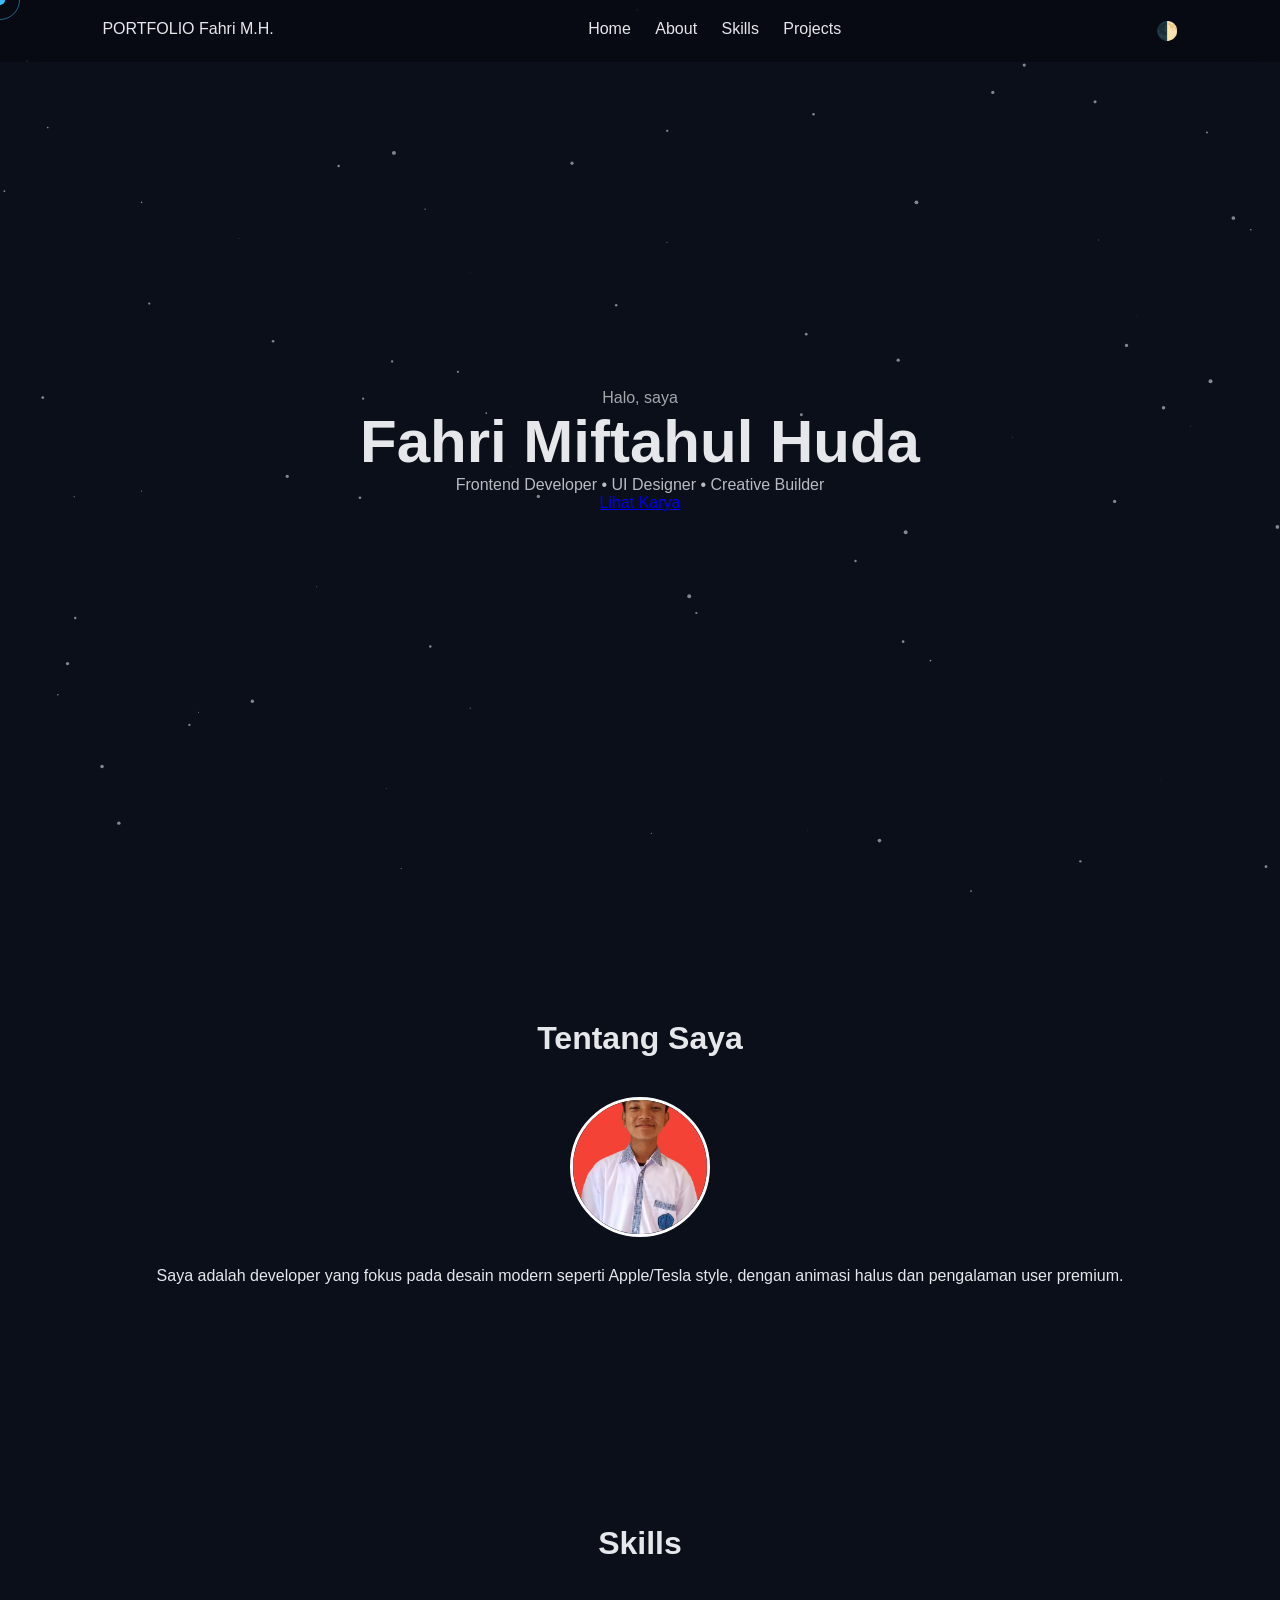
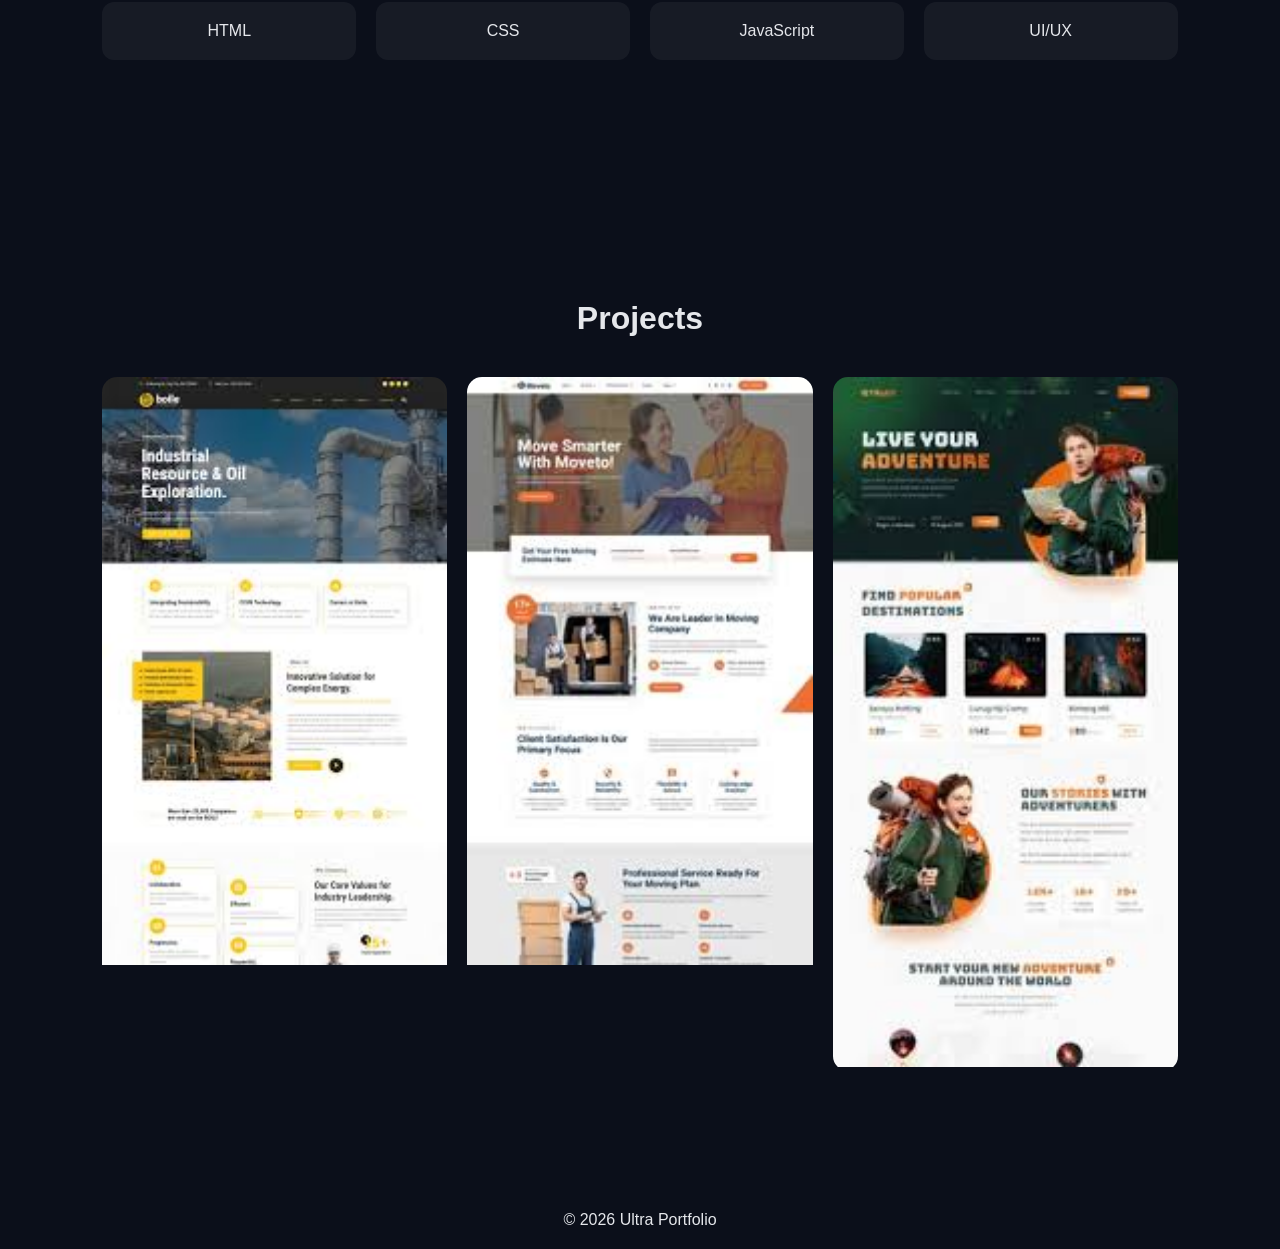
==== index.html @ b2120811 "Add files via upload" ====
<!DOCTYPE html>
<html lang="id">

<head>
    <meta charset="UTF-8" />
    <meta name="viewport" content="width=device-width, initial-scale=1.0" />
    <title>Ultra Portfolio</title>
    <link rel="stylesheet" href="style.css">
</head>

<body>

    <!-- CURSOR -->
    <div class="cursor"></div>
    <div class="cursor-glow"></div>

    <!-- PARTICLE BACKGROUND -->
    <canvas id="particleCanvas"></canvas>

    <!-- NAV -->
    <nav>
        <div class="logo">PORTFOLIO Fahri M.H.</div>

        <div class="menu">
            <a href="#home">Home</a>
            <a href="#about">About</a>
            <a href="#skills">Skills</a>
            <a href="#projects">Projects</a>
        </div>

        <button id="toggleMode">🌓</button>
    </nav>

    <!-- HERO -->
    <header id="home">
        <div class="hero parallax">
            <p class="sub">Halo, saya</p>
            <h1 class="title">Fahri Miftahul Huda</h1>
            <p class="desc">Frontend Developer • UI Designer • Creative Builder</p>
            <a href="#projects" class="btn">Lihat Karya</a>
        </div>
    </header>

    <!-- ABOUT -->
    <section id="about" class="reveal">
        <h2 class="section-title">Tentang Saya</h2>

        <div class="about parallax">

            <!-- FOTO PROFILE -->
            <img src="/img/profile.jpg" alt="Foto Saya" class="profile">

            <div class="text">
                Saya adalah developer yang fokus pada desain modern seperti Apple/Tesla style,
                dengan animasi halus dan pengalaman user premium.
            </div>

        </div>
    </section>

    <!-- SKILLS -->
    <section id="skills" class="reveal">
        <h2 class="section-title">Skills</h2>

        <div class="skills">
            <div class="card">HTML</div>
            <div class="card">CSS</div>
            <div class="card">JavaScript</div>
            <div class="card">UI/UX</div>
        </div>
    </section>

    <!-- PROJECTS -->
    <section id="projects" class="reveal">
        <h2 class="section-title">Projects</h2>

        <div class="projects parallax">

            <div class="project">
                <img src="img/foto2.jpg">
                <div class="overlay">Landing Page</div>
            </div>

            <div class="project">
                <img src="img/foto3.jpg">
                <div class="overlay">UI Design</div>
            </div>

            <div class="project">
                <img src="img/foto4.jpg">
                <div class="overlay">Dashboard</div>
            </div>

        </div>
    </section>

    <footer>
        <p>© 2026 Ultra Portfolio</p>
    </footer>

    <!-- PARTICLE -->
    <script>
        const canvas = document.getElementById("particleCanvas");
        const ctx = canvas.getContext("2d");

        canvas.width = window.innerWidth;
        canvas.height = window.innerHeight;

        let particles = [];

        for (let i = 0; i < 80; i++) {
            particles.push({
                x: Math.random() * canvas.width,
                y: Math.random() * canvas.height,
                r: Math.random() * 2,
                dx: (Math.random() - 0.5) * 0.5,
                dy: (Math.random() - 0.5) * 0.5
            });
        }

        function animate() {
            ctx.clearRect(0, 0, canvas.width, canvas.height);
            ctx.fillStyle = "rgba(255,255,255,0.5)";

            particles.forEach(p => {
                ctx.beginPath();
                ctx.arc(p.x, p.y, p.r, 0, Math.PI * 2);
                ctx.fill();

                p.x += p.dx;
                p.y += p.dy;

                if (p.x < 0 || p.x > canvas.width) p.dx *= -1;
                if (p.y < 0 || p.y > canvas.height) p.dy *= -1;
            });

            requestAnimationFrame(animate);
        }
        animate();
    </script>

    <!-- CURSOR + SCROLL + MODE + PARALLAX -->
    <script>
        // CURSOR
        const cursor = document.querySelector(".cursor");
        const glow = document.querySelector(".cursor-glow");

        document.addEventListener("mousemove", (e) => {
            cursor.style.left = e.clientX + "px";
            cursor.style.top = e.clientY + "px";

            glow.style.left = e.clientX + "px";
            glow.style.top = e.clientY + "px";
        });

        // RIPPLE CLICK
        document.addEventListener("click", (e) => {
            const ripple = document.createElement("span");
            ripple.className = "ripple";
            ripple.style.left = e.clientX + "px";
            ripple.style.top = e.clientY + "px";
            document.body.appendChild(ripple);
            setTimeout(() => ripple.remove(), 600);
        });

        // SCROLL REVEAL
        const reveals = document.querySelectorAll(".reveal");

        window.addEventListener("scroll", () => {
            reveals.forEach(el => {
                const top = el.getBoundingClientRect().top;
                if (top < window.innerHeight - 100) {
                    el.classList.add("active");
                }
            });
        });

        // DARK / LIGHT MODE
        document.getElementById("toggleMode").onclick = () => {
            document.body.classList.toggle("light");
        };

        // PARALLAX
        document.addEventListener("mousemove", (e) => {
            document.querySelectorAll(".parallax").forEach(el => {
                let speed = 20;
                let x = (window.innerWidth - e.pageX) / speed;
                let y = (window.innerHeight - e.pageY) / speed;
                el.style.transform = `translate(${x}px,${y}px)`;
            });
        });
    </script>

</body>

</html>
---- style.css ----
* {
    margin: 0;
    padding: 0;
    box-sizing: border-box;
    font-family: 'Poppins', sans-serif;
}

/* THEME */
body {
    background: #0b0f1a;
    color: #e5e7eb;
    overflow-x: hidden;
    transition: 0.4s;
}

body.light {
    background: #f5f7fb;
    color: #111;
}

/* PARTICLE */
#particleCanvas {
    position: fixed;
    top: 0;
    left: 0;
    z-index: -3;
}

/* CURSOR */
.cursor {
    width: 10px;
    height: 10px;
    background: #38bdf8;
    border-radius: 50%;
    position: fixed;
    pointer-events: none;
    transform: translate(-50%, -50%);
    z-index: 9999;
}

.cursor-glow {
    width: 40px;
    height: 40px;
    border: 1px solid #38bdf8;
    border-radius: 50%;
    position: fixed;
    pointer-events: none;
    transform: translate(-50%, -50%);
    z-index: 9998;
    opacity: 0.5;
}

/* NAV */
nav {
    position: fixed;
    top: 0;
    width: 100%;
    display: flex;
    justify-content: space-between;
    padding: 20px 8%;
    backdrop-filter: blur(10px);
    background: rgba(0, 0, 0, 0.3);
    z-index: 1000;
}

.menu a {
    margin: 0 10px;
    text-decoration: none;
    color: inherit;
}

#toggleMode {
    background: none;
    border: none;
    font-size: 18px;
    cursor: pointer;
}

/* HERO */
header {
    height: 100vh;
    display: flex;
    justify-content: center;
    align-items: center;
    text-align: center;
}

.title {
    font-size: 60px;
}

.sub {
    opacity: 0.7
}

.desc {
    opacity: 0.8
}

/* SECTION */
section {
    padding: 120px 8%;
}

.section-title {
    text-align: center;
    font-size: 32px;
    margin-bottom: 40px;
}

/* SKILLS */
.skills {
    display: grid;
    grid-template-columns: repeat(auto-fit, minmax(150px, 1fr));
    gap: 20px;
}

.card {
    padding: 20px;
    background: rgba(255, 255, 255, 0.05);
    text-align: center;
    border-radius: 12px;
    transition: 0.3s;
}

.card:hover {
    transform: translateY(-10px);
}

/* PROJECT */
.projects {
    display: grid;
    grid-template-columns: repeat(auto-fit, minmax(250px, 1fr));
    gap: 20px;
}

.project {
    position: relative;
    overflow: hidden;
    border-radius: 15px;
}

.project img {
    width: 100%;
    transition: 0.5s;
}

.project:hover img {
    transform: scale(1.1);
}

.overlay {
    position: absolute;
    inset: 0;
    display: flex;
    justify-content: center;
    align-items: center;
    background: rgba(0, 0, 0, 0.6);
    opacity: 0;
    transition: 0.4s;
}

.project:hover .overlay {
    opacity: 1;
}

/* SCROLL REVEAL */
.reveal {
    opacity: 0;
    transform: translateY(50px);
    transition: 0.8s;
}

.reveal.active {
    opacity: 1;
    transform: translateY(0);
}

/* RIPPLE */
.ripple {
    position: fixed;
    width: 20px;
    height: 20px;
    background: #38bdf8;
    border-radius: 50%;
    transform: translate(-50%, -50%);
    animation: ripple 0.6s linear;
    pointer-events: none;
}

@keyframes ripple {
    to {
        transform: translate(-50%, -50%) scale(20);
        opacity: 0;
    }
}

.about {
    text-align: center;
}

.profile {
    width: 140px;
    height: 140px;
    border-radius: 50%;
    object-fit: cover;
    display: block;
    margin: 20px auto;
    border: 3px solid white;
}

.text {
    margin-top: 30px;
}

footer {
    width: 100%;
    padding: 20px;
    text-align: center;
}
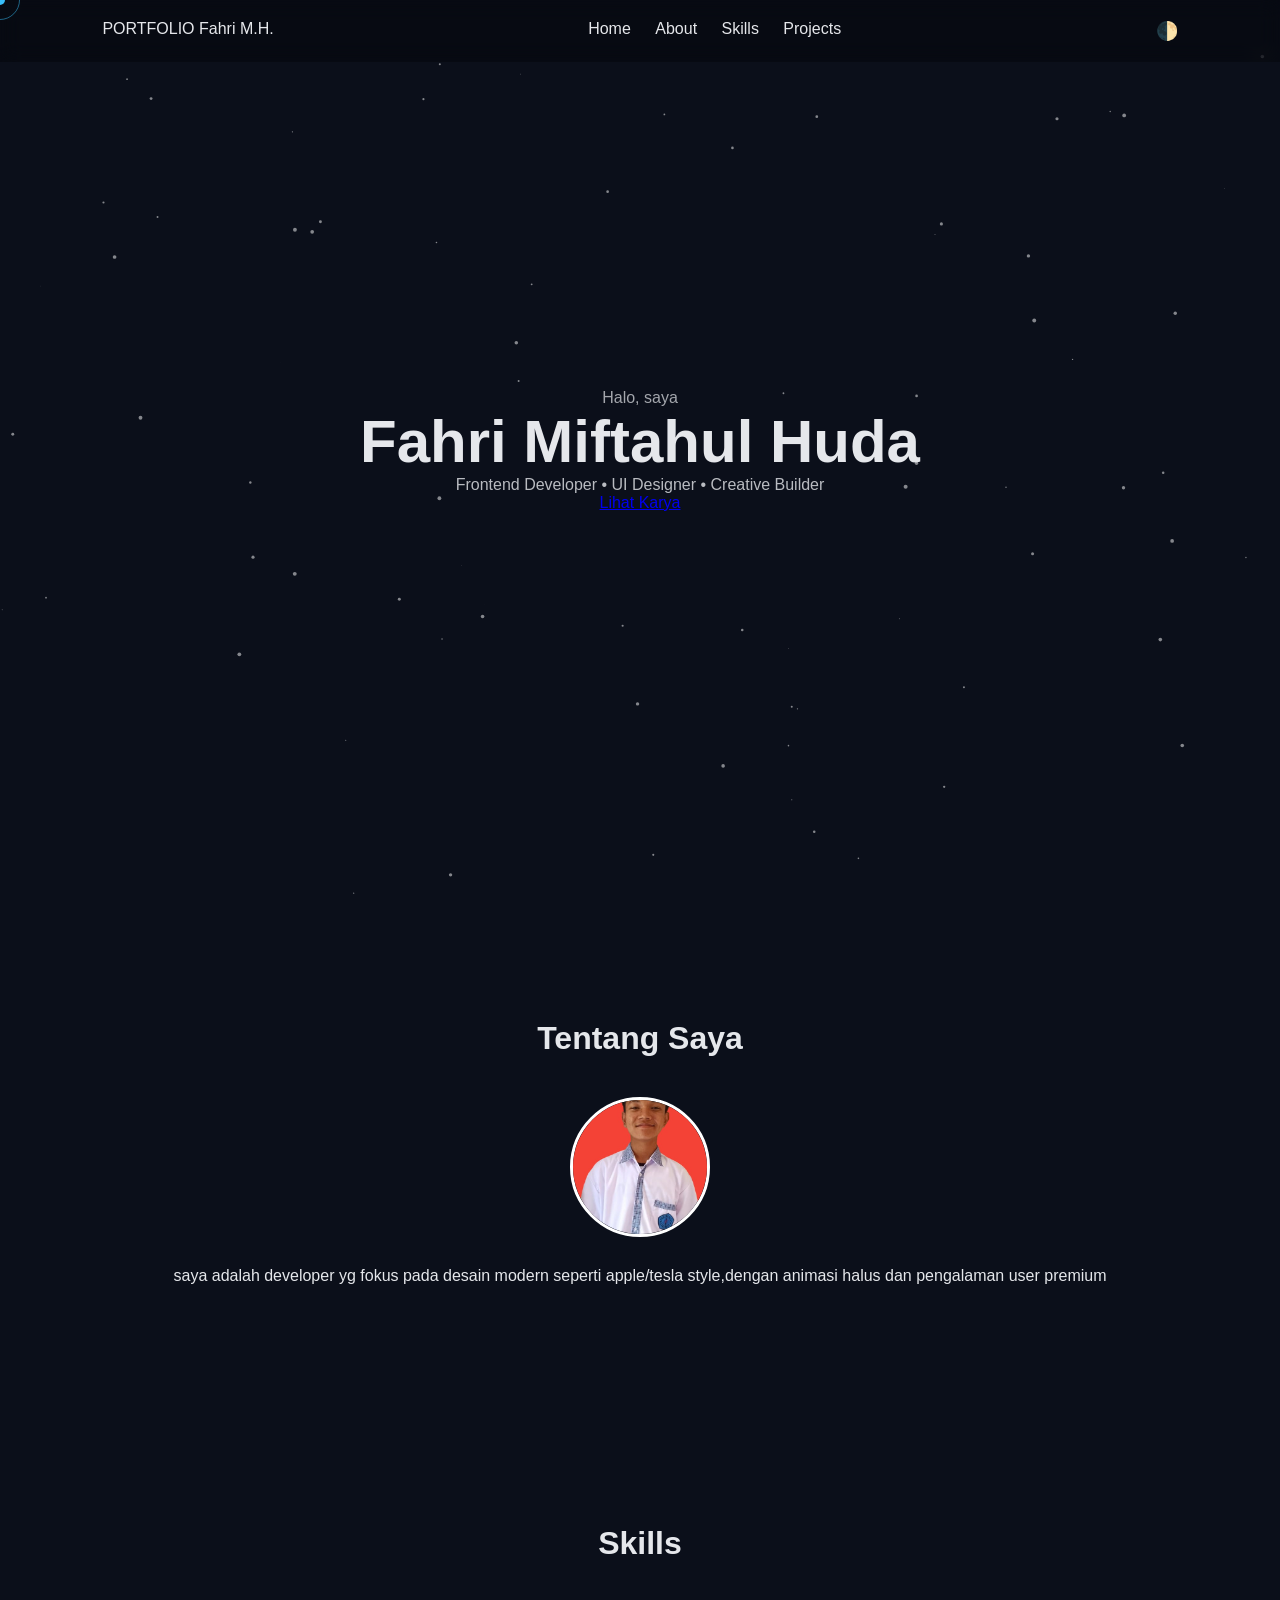
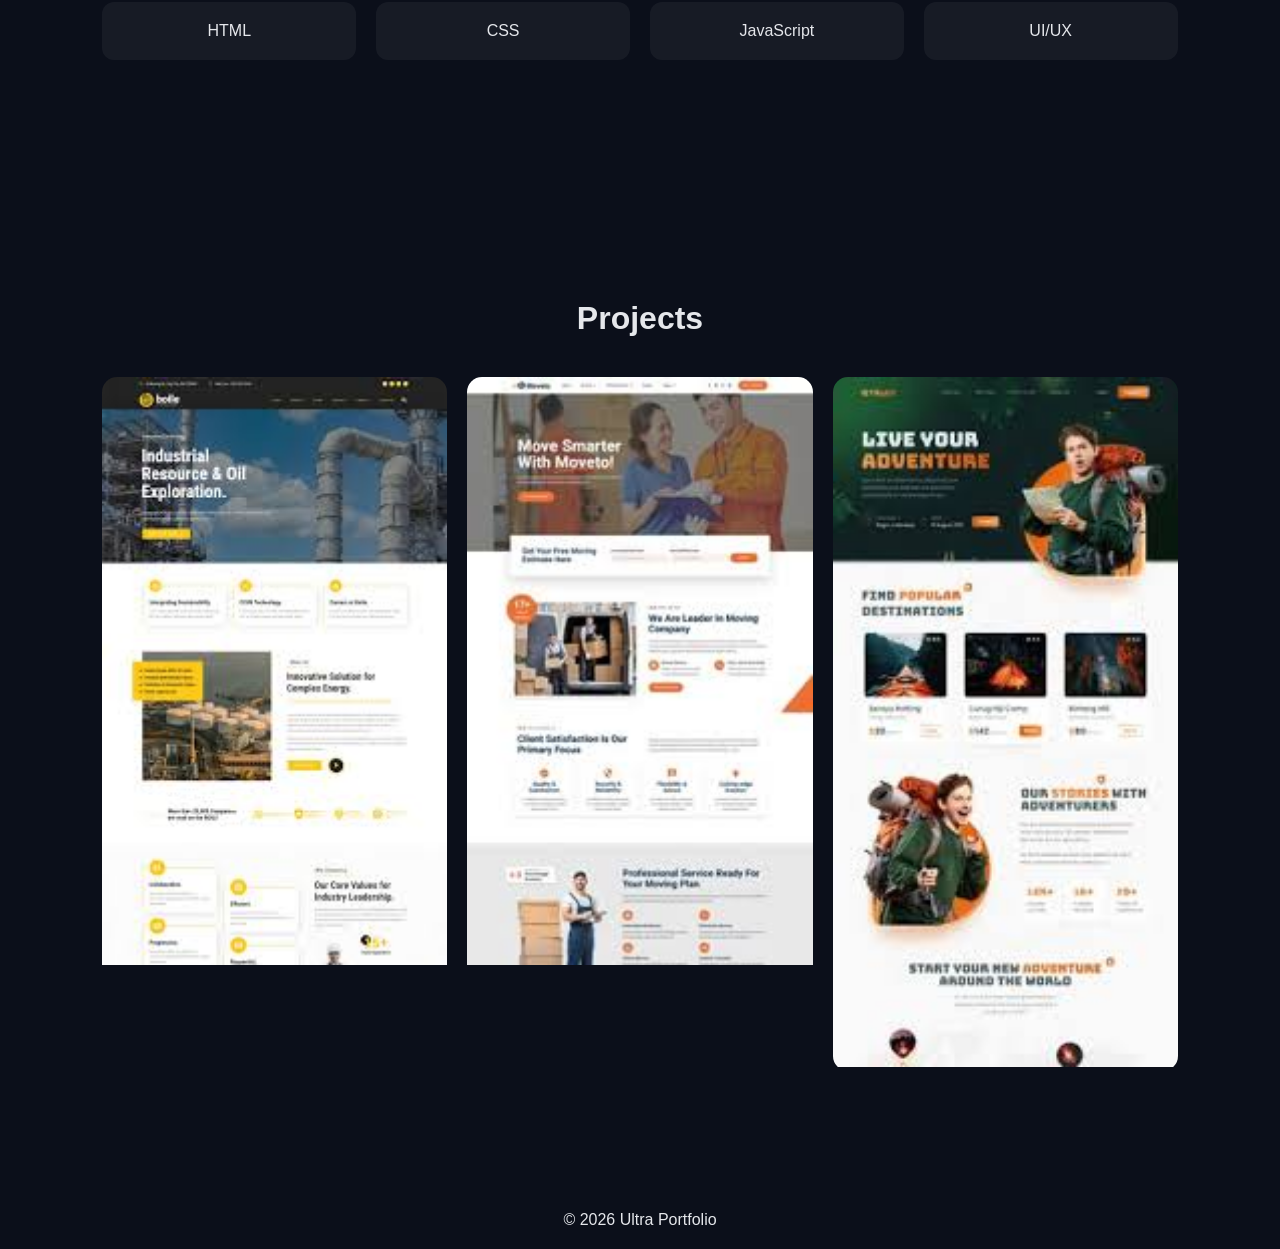
==== commit dce6d233: "mmk" ====
--- a/index.html
+++ b/index.html
@@ -1,196 +1,199 @@
-<!DOCTYPE html>
-<html lang="id">
-
-<head>
-    <meta charset="UTF-8" />
-    <meta name="viewport" content="width=device-width, initial-scale=1.0" />
-    <title>Ultra Portfolio</title>
-    <link rel="stylesheet" href="style.css">
-</head>
-
-<body>
-
-    <!-- CURSOR -->
-    <div class="cursor"></div>
-    <div class="cursor-glow"></div>
-
-    <!-- PARTICLE BACKGROUND -->
-    <canvas id="particleCanvas"></canvas>
-
-    <!-- NAV -->
-    <nav>
-        <div class="logo">PORTFOLIO Fahri M.H.</div>
-
-        <div class="menu">
-            <a href="#home">Home</a>
-            <a href="#about">About</a>
-            <a href="#skills">Skills</a>
-            <a href="#projects">Projects</a>
-        </div>
-
-        <button id="toggleMode">🌓</button>
-    </nav>
-
-    <!-- HERO -->
-    <header id="home">
-        <div class="hero parallax">
-            <p class="sub">Halo, saya</p>
-            <h1 class="title">Fahri Miftahul Huda</h1>
-            <p class="desc">Frontend Developer • UI Designer • Creative Builder</p>
-            <a href="#projects" class="btn">Lihat Karya</a>
-        </div>
-    </header>
-
-    <!-- ABOUT -->
-    <section id="about" class="reveal">
-        <h2 class="section-title">Tentang Saya</h2>
-
-        <div class="about parallax">
-
-            <!-- FOTO PROFILE -->
-            <img src="/img/profile.jpg" alt="Foto Saya" class="profile">
-
-            <div class="text">
-                Saya adalah developer yang fokus pada desain modern seperti Apple/Tesla style,
-                dengan animasi halus dan pengalaman user premium.
-            </div>
-
-        </div>
-    </section>
-
-    <!-- SKILLS -->
-    <section id="skills" class="reveal">
-        <h2 class="section-title">Skills</h2>
-
-        <div class="skills">
-            <div class="card">HTML</div>
-            <div class="card">CSS</div>
-            <div class="card">JavaScript</div>
-            <div class="card">UI/UX</div>
-        </div>
-    </section>
-
-    <!-- PROJECTS -->
-    <section id="projects" class="reveal">
-        <h2 class="section-title">Projects</h2>
-
-        <div class="projects parallax">
-
-            <div class="project">
-                <img src="img/foto2.jpg">
-                <div class="overlay">Landing Page</div>
-            </div>
-
-            <div class="project">
-                <img src="img/foto3.jpg">
-                <div class="overlay">UI Design</div>
-            </div>
-
-            <div class="project">
-                <img src="img/foto4.jpg">
-                <div class="overlay">Dashboard</div>
-            </div>
-
-        </div>
-    </section>
-
-    <footer>
-        <p>© 2026 Ultra Portfolio</p>
-    </footer>
-
-    <!-- PARTICLE -->
-    <script>
-        const canvas = document.getElementById("particleCanvas");
-        const ctx = canvas.getContext("2d");
-
-        canvas.width = window.innerWidth;
-        canvas.height = window.innerHeight;
-
-        let particles = [];
-
-        for (let i = 0; i < 80; i++) {
-            particles.push({
-                x: Math.random() * canvas.width,
-                y: Math.random() * canvas.height,
-                r: Math.random() * 2,
-                dx: (Math.random() - 0.5) * 0.5,
-                dy: (Math.random() - 0.5) * 0.5
-            });
-        }
-
-        function animate() {
-            ctx.clearRect(0, 0, canvas.width, canvas.height);
-            ctx.fillStyle = "rgba(255,255,255,0.5)";
-
-            particles.forEach(p => {
-                ctx.beginPath();
-                ctx.arc(p.x, p.y, p.r, 0, Math.PI * 2);
-                ctx.fill();
-
-                p.x += p.dx;
-                p.y += p.dy;
-
-                if (p.x < 0 || p.x > canvas.width) p.dx *= -1;
-                if (p.y < 0 || p.y > canvas.height) p.dy *= -1;
-            });
-
-            requestAnimationFrame(animate);
-        }
-        animate();
-    </script>
-
-    <!-- CURSOR + SCROLL + MODE + PARALLAX -->
-    <script>
-        // CURSOR
-        const cursor = document.querySelector(".cursor");
-        const glow = document.querySelector(".cursor-glow");
-
-        document.addEventListener("mousemove", (e) => {
-            cursor.style.left = e.clientX + "px";
-            cursor.style.top = e.clientY + "px";
-
-            glow.style.left = e.clientX + "px";
-            glow.style.top = e.clientY + "px";
-        });
-
-        // RIPPLE CLICK
-        document.addEventListener("click", (e) => {
-            const ripple = document.createElement("span");
-            ripple.className = "ripple";
-            ripple.style.left = e.clientX + "px";
-            ripple.style.top = e.clientY + "px";
-            document.body.appendChild(ripple);
-            setTimeout(() => ripple.remove(), 600);
-        });
-
-        // SCROLL REVEAL
-        const reveals = document.querySelectorAll(".reveal");
-
-        window.addEventListener("scroll", () => {
-            reveals.forEach(el => {
-                const top = el.getBoundingClientRect().top;
-                if (top < window.innerHeight - 100) {
-                    el.classList.add("active");
-                }
-            });
-        });
-
-        // DARK / LIGHT MODE
-        document.getElementById("toggleMode").onclick = () => {
-            document.body.classList.toggle("light");
-        };
-
-        // PARALLAX
-        document.addEventListener("mousemove", (e) => {
-            document.querySelectorAll(".parallax").forEach(el => {
-                let speed = 20;
-                let x = (window.innerWidth - e.pageX) / speed;
-                let y = (window.innerHeight - e.pageY) / speed;
-                el.style.transform = `translate(${x}px,${y}px)`;
-            });
-        });
-    </script>
-
-</body>
-
+<!DOCTYPE html>
+<html lang="id">
+
+<head>
+    <meta charset="UTF-8" />
+    <meta name="viewport" content="width=device-width, initial-scale=1.0" />
+    <title>Ultra Portfolio</title>
+    <link rel="stylesheet" href="style.css">
+</head>
+
+<body>
+
+    <!-- CURSOR -->
+    <div class="cursor"></div>
+    <div class="cursor-glow"></div>
+
+    <!-- PARTICLE BACKGROUND -->
+    <canvas id="particleCanvas"></canvas>
+
+    <!-- NAV -->
+    <nav>
+        <div class="logo">PORTFOLIO Fahri M.H.</div>
+
+        <div class="menu">
+            <a href="#home">Home</a>
+            <a href="#about">About</a>
+            <a href="#skills">Skills</a>
+            <a href="#projects">Projects</a>
+        </div>
+
+        <button id="toggleMode">🌓</button>
+    </nav>
+
+    <!-- HERO -->
+    <header id="home">
+        <div class="hero parallax">
+            <p class="sub">Halo, saya</p>
+            <h1 class="title">Fahri Miftahul Huda</h1>
+            <p class="desc">Frontend Developer • UI Designer • Creative Builder</p>
+            <a href="#projects" class="btn">Lihat Karya</a>
+        </div>
+    </header>
+
+    <!-- ABOUT -->
+    <section id="about" class="reveal">
+        <h2 class="section-title">Tentang Saya</h2>
+
+        <div class="about parallax">
+
+            <!-- FOTO PROFILE -->
+            <img src="/img/profile.jpg" alt="Foto Saya" class="profile">
+
+            <div class="text">
+                saya adalah developer yg fokus pada desain modern seperti apple/tesla style,dengan
+                animasi halus dan pengalaman user premium
+
+
+
+            </div>
+
+        </div>
+    </section>
+
+    <!-- SKILLS -->
+    <section id="skills" class="reveal">
+        <h2 class="section-title">Skills</h2>
+
+        <div class="skills">
+            <div class="card">HTML</div>
+            <div class="card">CSS</div>
+            <div class="card">JavaScript</div>
+            <div class="card">UI/UX</div>
+        </div>
+    </section>
+
+    <!-- PROJECTS -->
+    <section id="projects" class="reveal">
+        <h2 class="section-title">Projects</h2>
+
+        <div class="projects parallax">
+
+            <div class="project">
+                <img src="img/foto2.jpg">
+                <div class="overlay">Landing Page</div>
+            </div>
+
+            <div class="project">
+                <img src="img/foto3.jpg">
+                <div class="overlay">UI Design</div>
+            </div>
+
+            <div class="project">
+                <img src="img/foto4.jpg">
+                <div class="overlay">Dashboard</div>
+            </div>
+
+        </div>
+    </section>
+
+    <footer>
+        <p>© 2026 Ultra Portfolio</p>
+    </footer>
+
+    <!-- PARTICLE -->
+    <script>
+        const canvas = document.getElementById("particleCanvas");
+        const ctx = canvas.getContext("2d");
+
+        canvas.width = window.innerWidth;
+        canvas.height = window.innerHeight;
+
+        let particles = [];
+
+        for (let i = 0; i < 80; i++) {
+            particles.push({
+                x: Math.random() * canvas.width,
+                y: Math.random() * canvas.height,
+                r: Math.random() * 2,
+                dx: (Math.random() - 0.5) * 0.5,
+                dy: (Math.random() - 0.5) * 0.5
+            });
+        }
+
+        function animate() {
+            ctx.clearRect(0, 0, canvas.width, canvas.height);
+            ctx.fillStyle = "rgba(255,255,255,0.5)";
+
+            particles.forEach(p => {
+                ctx.beginPath();
+                ctx.arc(p.x, p.y, p.r, 0, Math.PI * 2);
+                ctx.fill();
+
+                p.x += p.dx;
+                p.y += p.dy;
+
+                if (p.x < 0 || p.x > canvas.width) p.dx *= -1;
+                if (p.y < 0 || p.y > canvas.height) p.dy *= -1;
+            });
+
+            requestAnimationFrame(animate);
+        }
+        animate();
+    </script>
+
+    <!-- CURSOR + SCROLL + MODE + PARALLAX -->
+    <script>
+        // CURSOR
+        const cursor = document.querySelector(".cursor");
+        const glow = document.querySelector(".cursor-glow");
+
+        document.addEventListener("mousemove", (e) => {
+            cursor.style.left = e.clientX + "px";
+            cursor.style.top = e.clientY + "px";
+
+            glow.style.left = e.clientX + "px";
+            glow.style.top = e.clientY + "px";
+        });
+
+        // RIPPLE CLICK
+        document.addEventListener("click", (e) => {
+            const ripple = document.createElement("span");
+            ripple.className = "ripple";
+            ripple.style.left = e.clientX + "px";
+            ripple.style.top = e.clientY + "px";
+            document.body.appendChild(ripple);
+            setTimeout(() => ripple.remove(), 600);
+        });
+
+        // SCROLL REVEAL
+        const reveals = document.querySelectorAll(".reveal");
+
+        window.addEventListener("scroll", () => {
+            reveals.forEach(el => {
+                const top = el.getBoundingClientRect().top;
+                if (top < window.innerHeight - 100) {
+                    el.classList.add("active");
+                }
+            });
+        });
+
+        // DARK / LIGHT MODE
+        document.getElementById("toggleMode").onclick = () => {
+            document.body.classList.toggle("light");
+        };
+
+        // PARALLAX
+        document.addEventListener("mousemove", (e) => {
+            document.querySelectorAll(".parallax").forEach(el => {
+                let speed = 20;
+                let x = (window.innerWidth - e.pageX) / speed;
+                let y = (window.innerHeight - e.pageY) / speed;
+                el.style.transform = `translate(${x}px,${y}px)`;
+            });
+        });
+    </script>
+
+</body>
+
 </html>
--- a/style.css
+++ b/style.css
@@ -1,220 +1,246 @@
-* {
-    margin: 0;
-    padding: 0;
-    box-sizing: border-box;
-    font-family: 'Poppins', sans-serif;
-}
-
-/* THEME */
-body {
-    background: #0b0f1a;
-    color: #e5e7eb;
-    overflow-x: hidden;
-    transition: 0.4s;
-}
-
-body.light {
-    background: #f5f7fb;
-    color: #111;
-}
-
-/* PARTICLE */
-#particleCanvas {
-    position: fixed;
-    top: 0;
-    left: 0;
-    z-index: -3;
-}
-
-/* CURSOR */
-.cursor {
-    width: 10px;
-    height: 10px;
-    background: #38bdf8;
-    border-radius: 50%;
-    position: fixed;
-    pointer-events: none;
-    transform: translate(-50%, -50%);
-    z-index: 9999;
-}
-
-.cursor-glow {
-    width: 40px;
-    height: 40px;
-    border: 1px solid #38bdf8;
-    border-radius: 50%;
-    position: fixed;
-    pointer-events: none;
-    transform: translate(-50%, -50%);
-    z-index: 9998;
-    opacity: 0.5;
-}
-
-/* NAV */
-nav {
-    position: fixed;
-    top: 0;
-    width: 100%;
-    display: flex;
-    justify-content: space-between;
-    padding: 20px 8%;
-    backdrop-filter: blur(10px);
-    background: rgba(0, 0, 0, 0.3);
-    z-index: 1000;
-}
-
-.menu a {
-    margin: 0 10px;
-    text-decoration: none;
-    color: inherit;
-}
-
-#toggleMode {
-    background: none;
-    border: none;
-    font-size: 18px;
-    cursor: pointer;
-}
-
-/* HERO */
-header {
-    height: 100vh;
-    display: flex;
-    justify-content: center;
-    align-items: center;
-    text-align: center;
-}
-
-.title {
-    font-size: 60px;
-}
-
-.sub {
-    opacity: 0.7
-}
-
-.desc {
-    opacity: 0.8
-}
-
-/* SECTION */
-section {
-    padding: 120px 8%;
-}
-
-.section-title {
-    text-align: center;
-    font-size: 32px;
-    margin-bottom: 40px;
-}
-
-/* SKILLS */
-.skills {
-    display: grid;
-    grid-template-columns: repeat(auto-fit, minmax(150px, 1fr));
-    gap: 20px;
-}
-
-.card {
-    padding: 20px;
-    background: rgba(255, 255, 255, 0.05);
-    text-align: center;
-    border-radius: 12px;
-    transition: 0.3s;
-}
-
-.card:hover {
-    transform: translateY(-10px);
-}
-
-/* PROJECT */
-.projects {
-    display: grid;
-    grid-template-columns: repeat(auto-fit, minmax(250px, 1fr));
-    gap: 20px;
-}
-
-.project {
-    position: relative;
-    overflow: hidden;
-    border-radius: 15px;
-}
-
-.project img {
-    width: 100%;
-    transition: 0.5s;
-}
-
-.project:hover img {
-    transform: scale(1.1);
-}
-
-.overlay {
-    position: absolute;
-    inset: 0;
-    display: flex;
-    justify-content: center;
-    align-items: center;
-    background: rgba(0, 0, 0, 0.6);
-    opacity: 0;
-    transition: 0.4s;
-}
-
-.project:hover .overlay {
-    opacity: 1;
-}
-
-/* SCROLL REVEAL */
-.reveal {
-    opacity: 0;
-    transform: translateY(50px);
-    transition: 0.8s;
-}
-
-.reveal.active {
-    opacity: 1;
-    transform: translateY(0);
-}
-
-/* RIPPLE */
-.ripple {
-    position: fixed;
-    width: 20px;
-    height: 20px;
-    background: #38bdf8;
-    border-radius: 50%;
-    transform: translate(-50%, -50%);
-    animation: ripple 0.6s linear;
-    pointer-events: none;
-}
-
-@keyframes ripple {
-    to {
-        transform: translate(-50%, -50%) scale(20);
-        opacity: 0;
-    }
-}
-
-.about {
-    text-align: center;
-}
-
-.profile {
-    width: 140px;
-    height: 140px;
-    border-radius: 50%;
-    object-fit: cover;
-    display: block;
-    margin: 20px auto;
-    border: 3px solid white;
-}
-
-.text {
-    margin-top: 30px;
-}
-
-footer {
-    width: 100%;
-    padding: 20px;
-    text-align: center;
+* {
+    margin: 0;
+    padding: 0;
+    box-sizing: border-box;
+    font-family: 'Poppins', sans-serif;
+}
+
+/* THEME */
+body {
+    background: #0b0f1a;
+    color: #e5e7eb;
+    overflow-x: hidden;
+    transition: 0.4s;
+}
+
+body.light {
+    background: #f5f7fb;
+    color: #111;
+}
+
+/* PARTICLE */
+#particleCanvas {
+    position: fixed;
+    top: 0;
+    left: 0;
+    z-index: -3;
+}
+
+/* CURSOR */
+.cursor {
+    width: 10px;
+    height: 10px;
+    background: #38bdf8;
+    border-radius: 50%;
+    position: fixed;
+    pointer-events: none;
+    transform: translate(-50%, -50%);
+    z-index: 9999;
+}
+
+.cursor-glow {
+    width: 40px;
+    height: 40px;
+    border: 1px solid #38bdf8;
+    border-radius: 50%;
+    position: fixed;
+    pointer-events: none;
+    transform: translate(-50%, -50%);
+    z-index: 9998;
+    opacity: 0.5;
+}
+
+/* NAV */
+nav {
+    position: fixed;
+    top: 0;
+    width: 100%;
+    display: flex;
+    justify-content: space-between;
+    padding: 20px 8%;
+    backdrop-filter: blur(10px);
+    background: rgba(0, 0, 0, 0.3);
+    z-index: 1000;
+}
+
+.menu a {
+    margin: 0 10px;
+    text-decoration: none;
+    color: inherit;
+}
+
+#toggleMode {
+    background: none;
+    border: none;
+    font-size: 18px;
+    cursor: pointer;
+}
+
+/* HERO */
+header {
+    height: 100vh;
+    display: flex;
+    justify-content: center;
+    align-items: center;
+    text-align: center;
+}
+
+.title {
+    font-size: 60px;
+}
+
+.sub {
+    opacity: 0.7
+}
+
+.desc {
+    opacity: 0.8
+}
+
+/* SECTION */
+section {
+    padding: 120px 8%;
+}
+
+.section-title {
+    text-align: center;
+    font-size: 32px;
+    margin-bottom: 40px;
+}
+
+/* SKILLS */
+.skills {
+    display: grid;
+    grid-template-columns: repeat(auto-fit, minmax(150px, 1fr));
+    gap: 20px;
+}
+
+.card {
+    padding: 20px;
+    background: rgba(255, 255, 255, 0.05);
+    text-align: center;
+    border-radius: 12px;
+    transition: 0.3s;
+}
+
+.card:hover {
+    transform: translateY(-10px);
+}
+
+/* PROJECT */
+.projects {
+    display: grid;
+    grid-template-columns: repeat(auto-fit, minmax(250px, 1fr));
+    gap: 20px;
+}
+
+.project {
+    position: relative;
+    overflow: hidden;
+    border-radius: 15px;
+}
+
+.project img {
+    width: 100%;
+    transition: 0.5s;
+}
+
+.project:hover img {
+    transform: scale(1.1);
+}
+
+.overlay {
+    position: absolute;
+    inset: 0;
+    display: flex;
+    justify-content: center;
+    align-items: center;
+    background: rgba(0, 0, 0, 0.6);
+    opacity: 0;
+    transition: 0.4s;
+}
+
+.project:hover .overlay {
+    opacity: 1;
+}
+
+/* SCROLL REVEAL */
+.reveal {
+    opacity: 0;
+    transform: translateY(50px);
+    transition: 0.8s;
+}
+
+.reveal.active {
+    opacity: 1;
+    transform: translateY(0);
+}
+
+/* RIPPLE */
+.ripple {
+    position: fixed;
+    width: 20px;
+    height: 20px;
+    background: #38bdf8;
+    border-radius: 50%;
+    transform: translate(-50%, -50%);
+    animation: ripple 0.6s linear;
+    pointer-events: none;
+}
+
+@keyframes ripple {
+    to {
+        transform: translate(-50%, -50%) scale(20);
+        opacity: 0;
+    }
+}
+
+.about {
+    text-align: center;
+}
+
+.profile {
+    width: 140px;
+    height: 140px;
+    border-radius: 50%;
+    object-fit: cover;
+    display: block;
+    margin: 20px auto;
+    border: 3px solid white;
+}
+
+.text {
+    margin-top: 30px;
+}
+
+footer {
+    width: 100%;
+    padding: 20px;
+    text-align: center;
+}
+#contact{
+  text-align: center;
+  padding: 80px 20px;
+  color: white;
+}
+
+.contact-box{
+  margin-top: 20px;
+}
+
+.wa-btn{
+  display: inline-block;
+  margin-top: 15px;
+  padding: 12px 25px;
+  background: #25D366;
+  color: white;
+  text-decoration: none;
+  border-radius: 12px;
+  font-weight: bold;
+  transition: 0.3s;
+}
+
+.wa-btn:hover{
+  transform: scale(1.05);
+  box-shadow: 0 0 20px #25D366;
 }
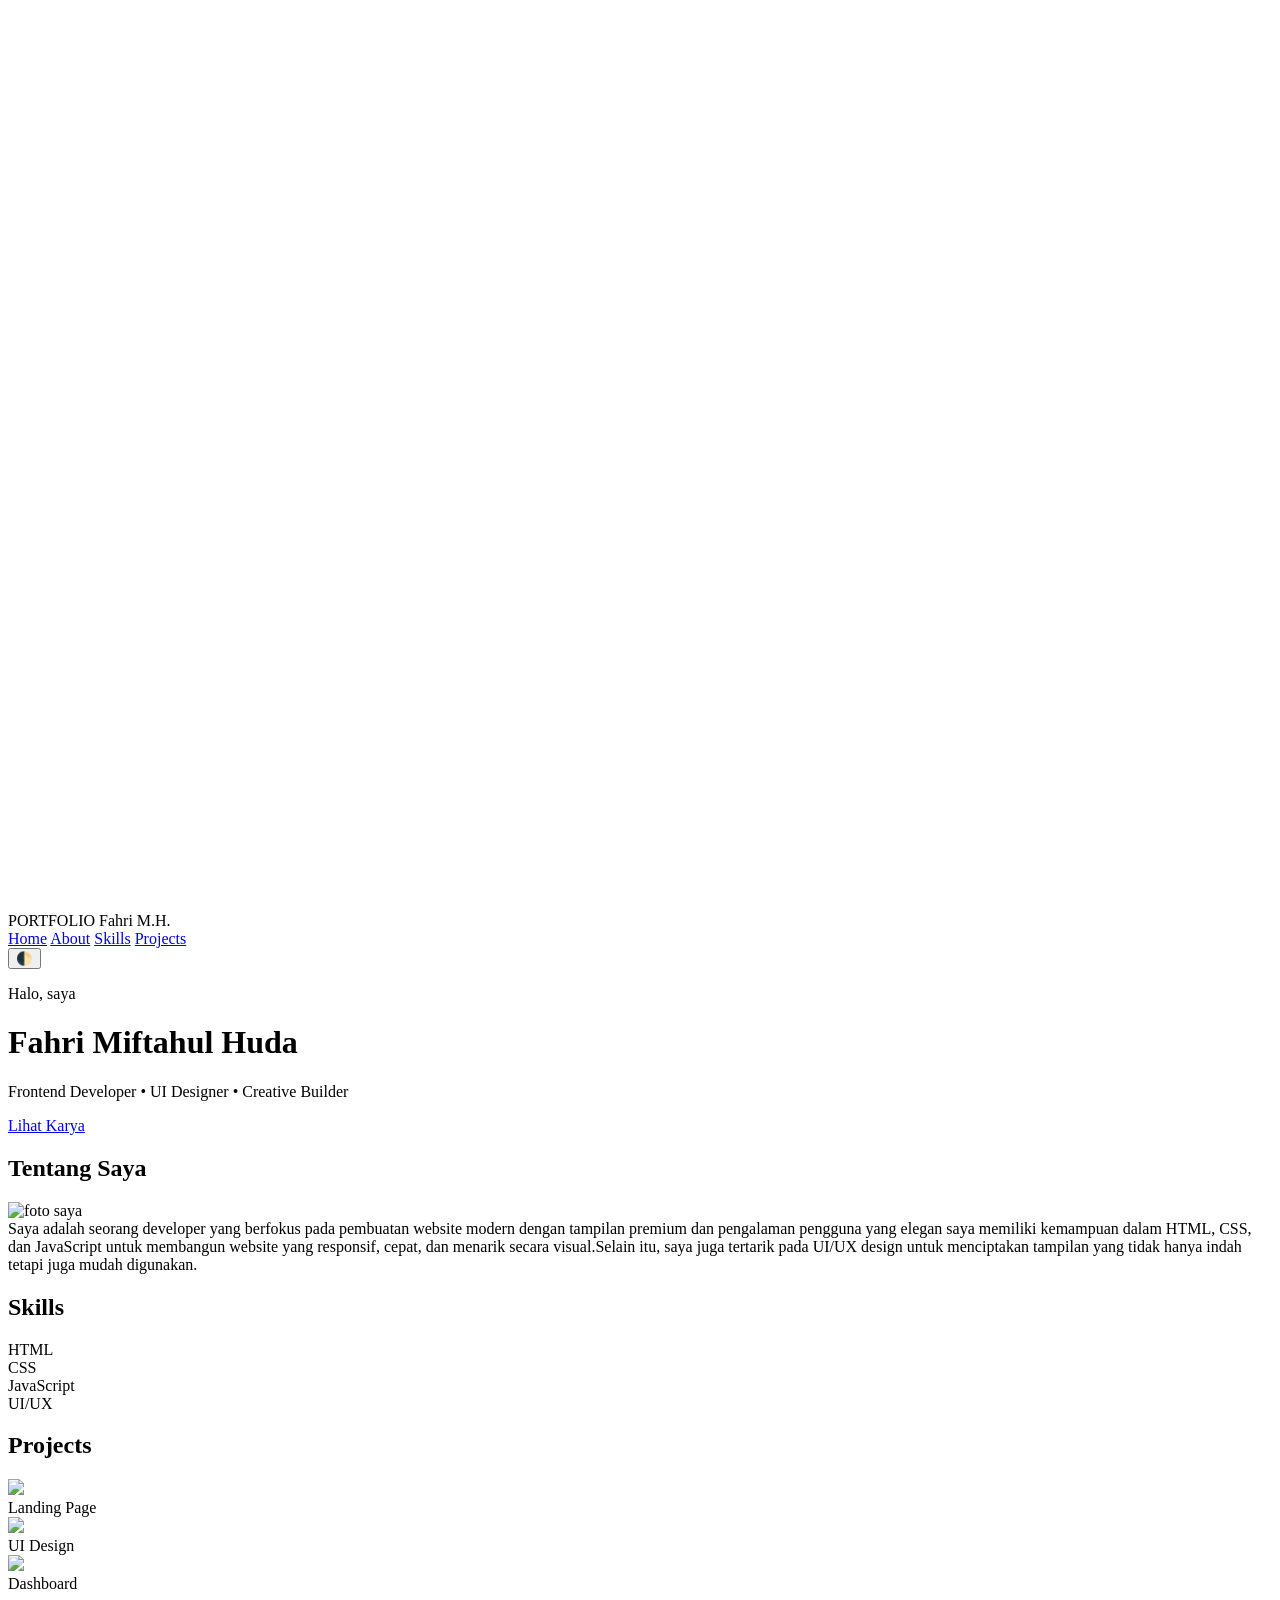
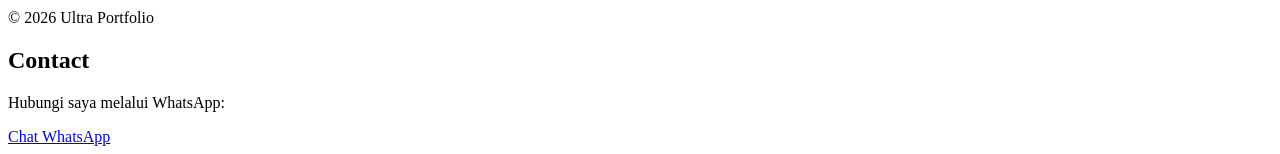
==== commit 3ccde0e8: "new" ====
--- a/index.html
+++ b/index.html
@@ -48,13 +48,16 @@
         <div class="about parallax">
 
             <!-- FOTO PROFILE -->
-            <img src="/img/profile.jpg" alt="Foto Saya" class="profile">
+            <img src="/img/profile.jpg" alt="foto saya" class="profile">
+
+
 
             <div class="text">
-                saya adalah developer yg fokus pada desain modern seperti apple/tesla style,dengan
-                animasi halus dan pengalaman user premium
-
-
+                Saya adalah seorang developer yang berfokus pada pembuatan website
+                modern dengan tampilan premium dan pengalaman pengguna yang elegan
+                saya memiliki kemampuan dalam HTML, CSS, dan JavaScript untuk membangun website
+                yang responsif, cepat, dan menarik secara visual.Selain itu, saya juga tertarik
+                pada UI/UX design untuk menciptakan tampilan yang tidak hanya indah tetapi juga mudah digunakan.
 
             </div>
 
@@ -193,7 +196,17 @@
             });
         });
     </script>
-
+    <section id="contact">
+        <h1>Contact</h1>
+
+        <div class="contact-box">
+            <p>Hubungi saya melalui WhatsApp:</p>
+
+            <a href="https://wa.me/6285784370414" target="_blank" class="wa-btn">
+                Chat WhatsApp
+            </a>
+        </div>
+    </section>
 </body>
 
 </html>
